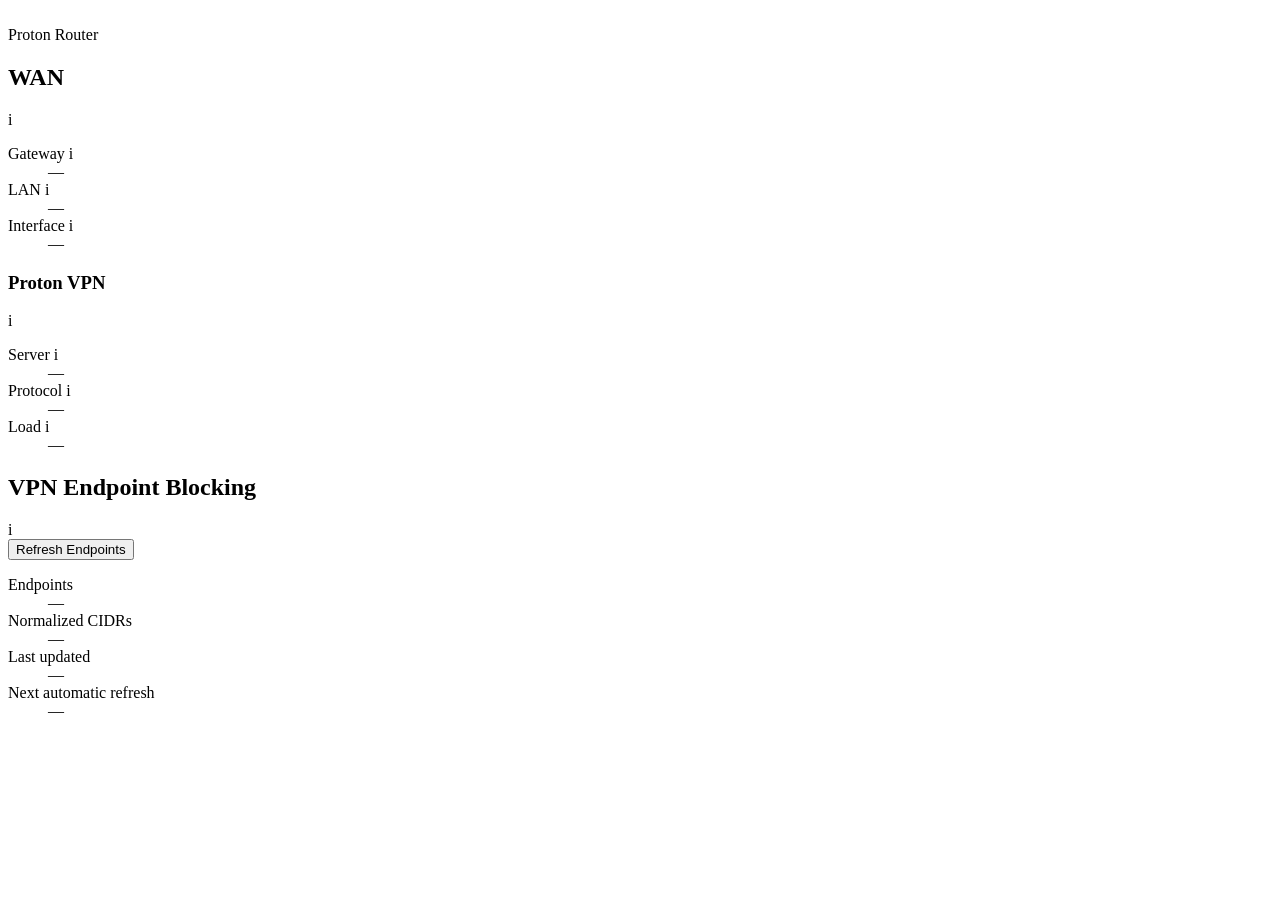
==== src/web/index.html @ 242834dd "Renames proton-router-v0.0.0 to src" ====
<!doctype html>
<html lang="en">
<head>
  <meta charset="utf-8">
  <meta name="viewport" content="width=device-width, initial-scale=1">
  <title>Proton Router</title>
  
  <link rel="icon" type="image/svg+xml" href="./favicon.svg?v=3">
  <link rel="alternate icon" href="./favicon.ico?v=3">
  <link rel="stylesheet" href="/styles.css">
  <script src="/app.js" defer></script>
</head>
<body>
  <header class="topbar">
    <div class="brand">
      <img class="brand-icon" src="/favicon.svg?v=3" alt="" aria-hidden="true">
      <div>
        <div class="brand-title">Proton Router</div>
      </div>
    </div>
  </header>

  <main class="shell">
    <section class="hero-grid" aria-label="Router status">

      <article class="card status-card">
        <div class="card-heading">
          <div class="title-with-info">
            <h2>WAN</h2>
            <span
              class="info-tip"
              tabindex="0"
              role="img"
              aria-label="WAN information"
              data-tip="Your ISP-facing Ethernet connection. The router uses this link to reach the internet and establish Proton VPN."
            >i</span>
          </div>
          <span id="wanDot" class="status-dot neutral" aria-hidden="true"></span>
        </div>


        <dl class="status-list">
          <div>
            <dt>
              Gateway
              <span
                class="info-tip"
                tabindex="0"
                role="img"
                aria-label="Gateway information"
                data-tip="The ISP gateway your router uses to reach the internet."
              >i</span>
            </dt>
            <dd id="wanGateway">—</dd>
          </div>
          <div>
            <dt>
              LAN
              <span
                class="info-tip"
                tabindex="0"
                role="img"
                aria-label="LAN information"
                data-tip="The router's local IP address used by devices on your home network."
              >i</span>
            </dt>
            <dd id="lanAddress">—</dd>
          </div>
          <div>
            <dt>
              Interface
              <span
                class="info-tip"
                tabindex="0"
                role="img"
                aria-label="Interface information"
                data-tip="The Ethernet interface assigned to your local network."
              >i</span>
            </dt>
            <dd id="lanInterface">—</dd>
          </div>
        </dl>
      </article>

      <article class="card status-card">
        <div class="card-heading">
          <div class="title-with-info">
            <h1>Proton VPN</h1>
            <span
              class="info-tip"
              tabindex="0"
              role="img"
              aria-label="Proton VPN information"
              data-tip="The VPN tunnel used by normal LAN clients. When connected, clients not configured for bypass send their internet traffic through Proton VPN."
            >i</span>
          </div>
          <span id="protonDot" class="status-dot neutral" aria-hidden="true"></span>
        </div>


        <dl class="status-list">
          <div>
            <dt>
              Server
              <span
                class="info-tip"
                tabindex="0"
                role="img"
                aria-label="Server information"
                data-tip="The Proton VPN server currently carrying your routed traffic."
              >i</span>
            </dt>
            <dd id="protonServer">—</dd>
          </div>
          <div>
            <dt>
              Protocol
              <span
                class="info-tip"
                tabindex="0"
                role="img"
                aria-label="Protocol information"
                data-tip="The VPN connection method currently being used by Proton VPN."
              >i</span>
            </dt>
            <dd id="protonProtocol">—</dd>
          </div>
          <div>
            <dt>
              Load
              <span
                class="info-tip"
                tabindex="0"
                role="img"
                aria-label="Server load information"
                data-tip="How busy the current Proton VPN server is. Lower is generally better."
              >i</span>
            </dt>
            <dd id="protonLoad">—</dd>
          </div>
        </dl>
      </article>

    </section>

    <section id="vpnBlockCard" class="card clients-card">
      <div class="clients-header">
        <div class="title-with-info">
          <h2>VPN Endpoint Blocking</h2>
          <span
            class="info-tip"
            tabindex="0"
            role="img"
            aria-label="VPN endpoint blocking information"
            data-tip="Blocks LAN clients from connecting directly to known commercial VPN server endpoints. The endpoint database refreshes automatically every six hours."
          >i</span>
        </div>

        <div class="vpn-block-controls">


          <button
            id="vpnBlockRefreshButton"
            class="secondary-button"
            type="button"
          >
            Refresh Endpoints
          </button>
        </div>
      </div>



      <div
        id="vpnBlockMessage"
        class="message"
        hidden
      ></div>

      <div
        id="vpnBlockProgress"
        class="vpn-progress"
        hidden
      >
        <div class="vpn-progress-heading">
          <span id="vpnBlockProgressLabel">
            Starting refresh...
          </span>

          <span
            id="vpnBlockProgressPercent"
            class="mono"
          >
            0%
          </span>
        </div>

        <progress
          id="vpnBlockProgressBar"
          max="100"
          value="0"
        >
          0%
        </progress>
      </div>

      <dl class="status-list">
        <div>
          <dt>Endpoints</dt>
          <dd id="vpnBlockEndpointCount">—</dd>
        </div>

        <div>
          <dt>Normalized CIDRs</dt>
          <dd id="vpnBlockCidrCount">—</dd>
        </div>

        <div>
          <dt>Last updated</dt>
          <dd id="vpnBlockUpdated">—</dd>
        </div>

        <div>
          <dt>Next automatic refresh</dt>
          <dd id="vpnBlockNext">—</dd>
        </div>

        

        
      </dl>

    </section>

    <section id="clientsCard" class="card clients-card" hidden>
      <div class="clients-header">
        <div class="title-with-info">
          <h2>LAN Clients</h2>
          <span
            class="info-tip"
            tabindex="0"
            role="img"
            aria-label="LAN clients information"
            data-tip="Choose which known LAN clients bypass Proton and use the raw ISP WAN."
          >i</span>
        </div>

        <button id="refreshButton" class="secondary-button" type="button">
          Refresh
        </button>
      </div>

      <div class="summary-row" aria-label="Client counts">
        <div>
          <span id="totalCount" class="summary-number">0</span>
          <span>Total</span>
        </div>
        <div>
          <span id="onlineCount" class="summary-number">0</span>
          <span>Online</span>
        </div>
        <div>
          <span id="bypassCount" class="summary-number">0</span>
          <span>Bypass</span>
        </div>
      </div>

      <div id="message" class="message" hidden></div>

      <div class="table-wrap">
        <table>
          <thead>
            <tr>
              <th>Device</th>
              <th>IP address</th>
              <th>MAC address</th>
              <th>Status</th>
              <th>Route</th>
              <th class="action-column" aria-label="Routing action"></th>
            </tr>
          </thead>
          <tbody id="clientRows">
            <tr>
              <td class="empty" colspan="6">
                Loading clients...
              </td>
            </tr>
          </tbody>
        </table>
      </div>
    </section>
  </main>
</body>
</html>
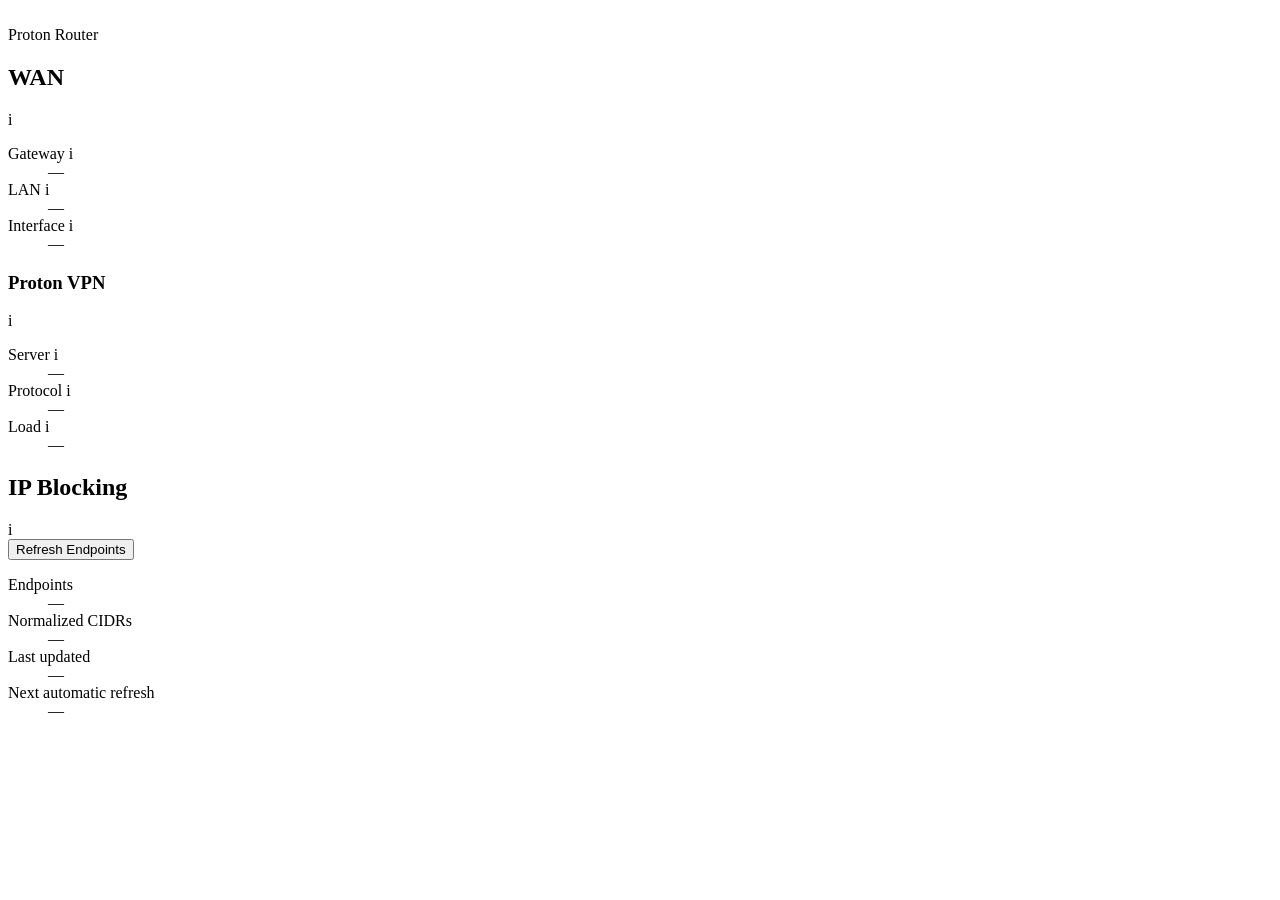
==== commit 5128128d: "web: changes vpn to ip" ====
--- a/src/web/index.html
+++ b/src/web/index.html
@@ -143,24 +143,24 @@
 
     </section>
 
-    <section id="vpnBlockCard" class="card clients-card">
+    <section id="ipBlockCard" class="card clients-card">
       <div class="clients-header">
         <div class="title-with-info">
-          <h2>VPN Endpoint Blocking</h2>
+          <h2>IP Blocking</h2>
           <span
             class="info-tip"
             tabindex="0"
             role="img"
-            aria-label="VPN endpoint blocking information"
-            data-tip="Blocks LAN clients from connecting directly to known commercial VPN server endpoints. The endpoint database refreshes automatically every six hours."
+            aria-label="IP blocking information"
+            data-tip="Blocks LAN clients from connecting directly to known commercial server endpoints. The endpoint database refreshes automatically every six hours."
           >i</span>
         </div>
 
-        <div class="vpn-block-controls">
+        <div class="ip-block-controls">
 
 
           <button
-            id="vpnBlockRefreshButton"
+            id="ipBlockRefreshButton"
             class="secondary-button"
             type="button"
           >
@@ -172,23 +172,23 @@
 
 
       <div
-        id="vpnBlockMessage"
+        id="ipBlockMessage"
         class="message"
         hidden
       ></div>
 
       <div
-        id="vpnBlockProgress"
-        class="vpn-progress"
+        id="ipBlockProgress"
+        class="ip-progress"
         hidden
       >
-        <div class="vpn-progress-heading">
-          <span id="vpnBlockProgressLabel">
+        <div class="ip-progress-heading">
+          <span id="ipBlockProgressLabel">
             Starting refresh...
           </span>
 
           <span
-            id="vpnBlockProgressPercent"
+            id="ipBlockProgressPercent"
             class="mono"
           >
             0%
@@ -196,7 +196,7 @@
         </div>
 
         <progress
-          id="vpnBlockProgressBar"
+          id="ipBlockProgressBar"
           max="100"
           value="0"
         >
@@ -207,22 +207,22 @@
       <dl class="status-list">
         <div>
           <dt>Endpoints</dt>
-          <dd id="vpnBlockEndpointCount">—</dd>
+          <dd id="ipBlockEndpointCount">—</dd>
         </div>
 
         <div>
           <dt>Normalized CIDRs</dt>
-          <dd id="vpnBlockCidrCount">—</dd>
+          <dd id="ipBlockCidrCount">—</dd>
         </div>
 
         <div>
           <dt>Last updated</dt>
-          <dd id="vpnBlockUpdated">—</dd>
+          <dd id="ipBlockUpdated">—</dd>
         </div>
 
         <div>
           <dt>Next automatic refresh</dt>
-          <dd id="vpnBlockNext">—</dd>
+          <dd id="ipBlockNext">—</dd>
         </div>
 
         
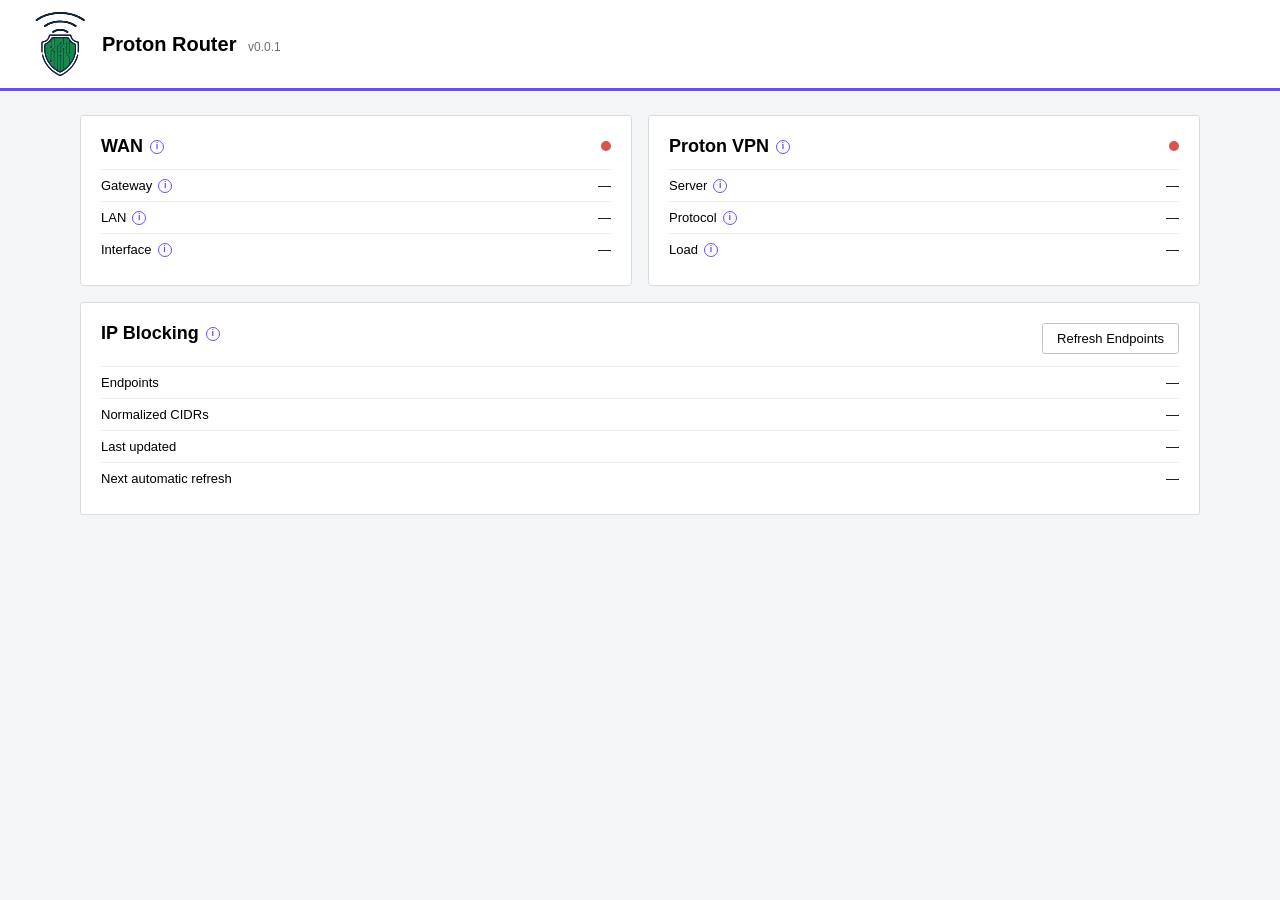
==== commit 4521c672: "Dynamically adds version number to web browser 1. The archive extracts as, for example, proton-route" ====
--- a/src/web/index.html
+++ b/src/web/index.html
@@ -7,15 +7,18 @@
   
   <link rel="icon" type="image/svg+xml" href="./favicon.svg?v=3">
   <link rel="alternate icon" href="./favicon.ico?v=3">
-  <link rel="stylesheet" href="/styles.css">
-  <script src="/app.js" defer></script>
+  <link rel="stylesheet" href="./styles.css">
+  <script src="./app.js" defer></script>
 </head>
 <body>
   <header class="topbar">
     <div class="brand">
-      <img class="brand-icon" src="/favicon.svg?v=3" alt="" aria-hidden="true">
+      <img class="brand-icon" src="./favicon.svg?v=3" alt="" aria-hidden="true">
       <div>
-        <div class="brand-title">Proton Router</div>
+        <div class="brand-title">
+          Proton Router
+          <span id="routerVersion" class="brand-version">v0.0.1</span>
+        </div>
       </div>
     </div>
   </header>
--- a/src/web/styles.css
+++ b/src/web/styles.css
@@ -0,0 +1,551 @@
+:root {
+  color: #000;
+  font-family: Arial, Helvetica, sans-serif;
+  background: #f4f5f6;
+  font-synthesis: none;
+}
+
+* {
+  box-sizing: border-box;
+}
+
+body {
+  margin: 0;
+  min-width: 320px;
+  background: #f4f5f6;
+  color: #000;
+}
+
+button {
+  font: inherit;
+}
+
+/* Header */
+
+.topbar {
+  height: auto;
+  padding: 12px 28px;
+  display: flex;
+  align-items: center;
+  justify-content: space-between;
+  background: #fff;
+  border-bottom: 3px solid #6d4aff;
+}
+
+.brand {
+  display: flex;
+  align-items: center;
+  gap: 10px;
+}
+
+.brand-icon {
+  width: 64px;
+  height: 64px;
+  flex: 0 0 64px;
+}
+
+.brand-title {
+  font-size: 20px;
+  font-weight: 600;
+}
+
+.brand-version {
+  margin-left: 6px;
+  color: #687078;
+  font-size: 12px;
+  font-weight: 400;
+}
+
+/* Page */
+
+.shell {
+  width: min(1120px, calc(100% - 40px));
+  margin: 24px auto 40px;
+}
+
+/* Shared boxes */
+
+.hero-grid {
+  display: grid;
+  grid-template-columns: 1fr 1fr;
+  gap: 16px;
+  margin-bottom: 16px;
+}
+
+.card {
+  background: #fff;
+  border: 1px solid #d8dde1;
+  border-radius: 3px;
+}
+
+.status-card {
+  padding: 20px;
+}
+
+.card-heading,
+.clients-header {
+  display: flex;
+  align-items: flex-start;
+  justify-content: space-between;
+  gap: 16px;
+}
+
+h1,
+h2 {
+  margin: 0;
+  font-size: 18px;
+  font-weight: 600;
+}
+
+/* Title + information tooltip */
+
+.title-with-info {
+  display: flex;
+  align-items: center;
+  gap: 7px;
+}
+
+.info-tip {
+  position: relative;
+  width: 14px;
+  height: 14px;
+  display: inline-flex;
+  align-items: center;
+  justify-content: center;
+  flex: 0 0 14px;
+  border: 1px solid #6d4aff;
+  border-radius: 50%;
+  background: #fff;
+  font-family: Arial, Helvetica, sans-serif;
+  font-size: 9px;
+  font-weight: 700;
+  line-height: 1;
+  cursor: help;
+  outline: none;
+  color: #6d4aff;
+}
+
+.info-tip:hover,
+.info-tip:focus {
+  background: #fff;
+  color: #6d4aff;
+}
+
+.info-tip::before {
+  content: "";
+  position: absolute;
+  z-index: 30;
+  top: 50%;
+  left: calc(100% + 1px);
+  width: 0;
+  height: 0;
+  border: 5px solid transparent;
+  border-right-color: #d8dde1;
+  transform: translateY(-50%);
+  opacity: 0;
+  pointer-events: none;
+}
+
+.info-tip::after {
+  content: attr(data-tip);
+  position: absolute;
+  z-index: 29;
+  top: 50%;
+  left: calc(100% + 11px);
+  width: 280px;
+  max-width: 70vw;
+  padding: 9px 11px;
+  border-radius: 3px;
+  background: #d8dde1;
+  font-size: 12px;
+  font-weight: 400;
+  line-height: 1.45;
+  text-align: left;
+  white-space: normal;
+  box-shadow: none;
+  transform: translateY(-50%);
+  opacity: 0;
+  pointer-events: none;
+  border: 1px solid #d8dde1;
+  color: #000;
+}
+
+.info-tip:hover::before,
+.info-tip:hover::after,
+.info-tip:focus::before,
+.info-tip:focus::after {
+  opacity: 1;
+}
+
+/* Status */
+
+.status-dot {
+  width: 10px;
+  height: 10px;
+  margin-top: 5px;
+  border-radius: 50%;
+}
+
+.status-dot.good {
+  background: #39a96b;
+}
+
+.status-dot.bad {
+  background: #d9534f;
+}
+
+.status-dot.neutral {
+  background: #aaa;
+}
+
+.status-list {
+  margin: 0;
+}
+
+.status-list div {
+  display: flex;
+  justify-content: space-between;
+  gap: 16px;
+  padding: 8px 0;
+  border-top: 1px solid #eee;
+}
+
+.status-list dt {
+  display: flex;
+  align-items: center;
+  gap: 6px;
+  font-size: 13px;
+  font-weight: 500;
+}
+
+.status-list dd {
+  margin: 0;
+  text-align: right;
+  font-size: 13px;
+  font-weight: 500;
+}
+
+/* Clients */
+
+.clients-card {
+  padding: 20px;
+}
+
+.secondary-button {
+  padding: 7px 14px;
+  border: 1px solid #bfc7cc;
+  border-radius: 3px;
+  background: #fff;
+  cursor: pointer;
+  font-size: 13px;
+}
+
+.secondary-button:hover {
+  background: #f3f5f6;
+}
+
+/* Counts */
+
+.summary-row {
+  display: flex;
+  gap: 36px;
+  margin: 18px 0;
+  padding: 12px 0;
+  border-top: 1px solid #eee;
+  border-bottom: 1px solid #eee;
+  font-size: 13px;
+}
+
+.summary-row div {
+  display: flex;
+  align-items: baseline;
+  gap: 6px;
+}
+
+.summary-number {
+  font-size: 18px;
+  font-weight: 600;
+}
+
+/* Messages */
+
+.message {
+  margin-bottom: 14px;
+  padding: 9px 12px;
+  border: 1px solid;
+  border-radius: 2px;
+  font-size: 13px;
+}
+
+.message.success {
+  border-color: #a9d5bb;
+  background: #f1faf5;
+}
+
+.message.error {
+  border-color: #e0b2b2;
+  background: #fff5f5;
+}
+
+/* Client table */
+
+.table-wrap {
+  overflow-x: auto;
+}
+
+table {
+  width: 100%;
+  border-collapse: collapse;
+  font-size: 13px;
+}
+
+th {
+  padding: 10px 9px;
+  border-top: 1px solid #d8dde1;
+  border-bottom: 1px solid #ccd3d7;
+  background: #f7f8f9;
+  font-size: 13px;
+  font-weight: 600;
+  text-align: left;
+}
+
+td {
+  padding: 12px 9px;
+  border-bottom: 1px solid #e8ebed;
+  vertical-align: middle;
+}
+
+tbody tr:hover {
+  background: #fafbfb;
+}
+
+tbody tr:last-child td {
+  border-bottom: 0;
+}
+
+.device-name {
+  font-weight: 500;
+}
+
+.mono {
+  font-family: Arial, Helvetica, sans-serif;
+  font-size: 13px;
+}
+
+/* Route/status labels */
+
+.badge {
+  display: inline-block;
+  min-width: 58px;
+  padding: 3px 7px;
+  border-radius: 2px;
+  font-size: 13px;
+  font-weight: 500;
+  text-align: center;
+  white-space: nowrap;
+}
+
+/*
+ * Proton's published visual system uses Proton purple as its base
+ * ecosystem color. #6D4AFF is the Proton brand purple referenced
+ * by media-kit-derived brand assets.
+ */
+.badge.proton {
+  color: #fff;
+  background: transparent;
+  color: #6d4aff;
+}
+
+.badge.bypass {
+  color: #777;
+  background: transparent;
+  color: #000;
+}
+
+.badge.online {
+  background: transparent;
+  color: #39a96b;
+}
+
+.badge.offline {
+  color: #777;
+  background: transparent;
+  color: #000;
+}
+
+/* Actions */
+
+.action-column {
+  text-align: right;
+}
+
+.toggle-button {
+  min-width: 88px;
+  padding: 6px 10px;
+  border: 1px solid;
+  border-radius: 3px;
+  background: #fff;
+  cursor: pointer;
+  font-size: 13px;
+}
+
+.toggle-button.add {
+  border-color: #bbb;
+  background: #fff;
+  color: #000;
+}
+
+.toggle-button.add:hover {
+  background: #f2f3f4;
+  color: #000;
+}
+
+.toggle-button.remove {
+  border-color: #6d4aff;
+  background: #6d4aff;
+  color: #fff;
+}
+
+.toggle-button.remove:hover {
+  background: #372580;
+  border-color: #372580;
+  color: #fff;
+}
+
+.toggle-button:disabled {
+  opacity: 0.55;
+  cursor: wait;
+}
+
+.empty {
+  padding: 30px 10px;
+  text-align: center;
+}
+
+/* Footer */
+
+/* Mobile */
+
+@media (max-width: 760px) {
+  .topbar {
+    height: auto;
+    min-height: 60px;
+    padding: 12px 16px;
+  }
+
+  .shell {
+    width: calc(100% - 20px);
+    margin-top: 12px;
+  }
+
+  .hero-grid {
+    grid-template-columns: 1fr;
+    gap: 10px;
+  }
+
+  .status-card,
+  .clients-card {
+    padding: 14px;
+  }
+
+  .summary-row {
+    gap: 20px;
+    overflow-x: auto;
+  }
+
+  .info-tip::after {
+    width: 230px;
+  }
+
+  th:nth-child(3),
+  td:nth-child(3),
+  th:nth-child(4),
+  td:nth-child(4) {
+    display: none;
+  }
+}
+
+/* IP blocklist refresh progress */
+
+.ip-progress {
+  margin: 0 0 1.25rem;
+}
+
+#ipBlockMessage {
+  margin-bottom: 0.75rem;
+}
+
+.ip-progress-heading {
+  display: flex;
+  align-items: center;
+  justify-content: space-between;
+  gap: 1rem;
+  margin-bottom: 0.45rem;
+  font-size: 0.9rem;
+}
+
+.ip-progress progress {
+  display: block;
+  width: 100%;
+  height: 1rem;
+
+  appearance: none;
+  -webkit-appearance: none;
+
+  border: 0;
+  border-radius: 999px;
+  overflow: hidden;
+
+  background-color: #ececf1;
+  accent-color: #6d4aff;
+}
+
+.ip-progress progress::-webkit-progress-bar {
+  background-color: #ececf1;
+  border-radius: 999px;
+}
+
+.ip-progress progress::-webkit-progress-value {
+  background: #6d4aff !important;
+  background-color: #6d4aff !important;
+  border-radius: 999px;
+}
+
+.ip-progress progress::-moz-progress-bar {
+  background: #6d4aff !important;
+  background-color: #6d4aff !important;
+  border-radius: 999px;
+}
+
+/* Status-card subtitle replacement spacing */
+
+/*
+ * Ready / Connected subtitle text was removed,
+ * but preserve a small amount of breathing room
+ * beneath the WAN and Proton headings.
+ */
+.status-card .card-heading {
+  margin-bottom: 0.75rem;
+}
+
+/*
+ * The IP block heading also lost its text-state
+ * row, so retain a small gap before its contents.
+ */
+#ipBlockCard .clients-header {
+  margin-bottom: 0.75rem;
+}
+
+/*
+ * VPN status dot stays directly above Refresh
+ * Endpoints, with both controls anchored to the
+ * right side of the card.
+ */
+.ip-block-controls {
+  margin-left: auto;
+}
+
+/* Match VPN/client card spacing to hero section spacing */
+#ipBlockCard {
+  margin-bottom: 16px;
+}
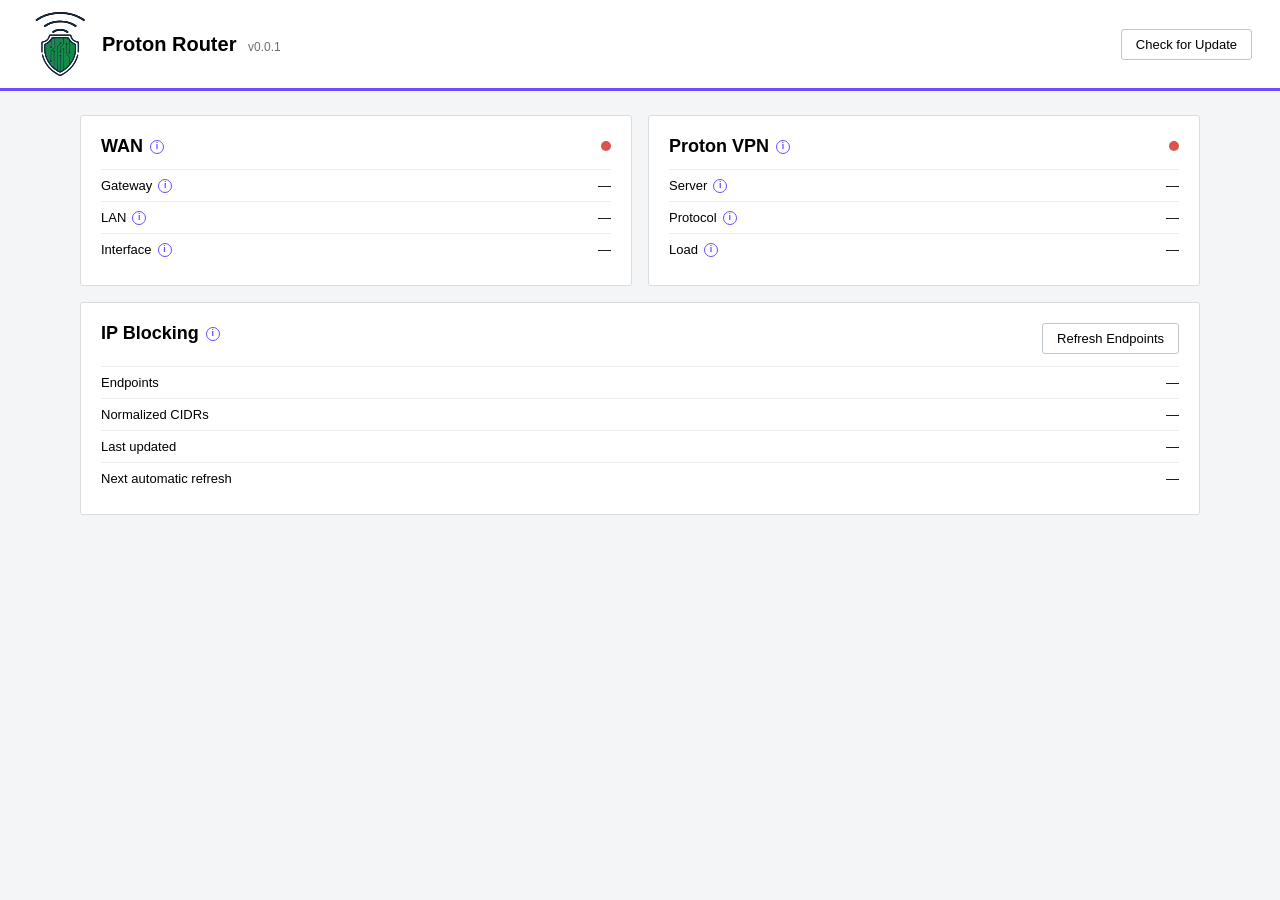
==== commit 073cda42: "Adds Check for Update button and functionality" ====
--- a/src/web/index.html
+++ b/src/web/index.html
@@ -21,9 +21,12 @@
         </div>
       </div>
     </div>
+    
+    <button id="updateButton" class="secondary-button" type="button">Check for Update</button>
   </header>
 
   <main class="shell">
+    <div id="updateMessage" class="message" role="status" aria-live="polite" hidden></div>
     <section class="hero-grid" aria-label="Router status">
 
       <article class="card status-card">
--- a/src/web/styles.css
+++ b/src/web/styles.css
@@ -244,6 +244,11 @@
   background: #f3f5f6;
 }
 
+.secondary-button:disabled {
+  opacity: 0.55;
+  cursor: wait;
+}
+
 /* Counts */
 
 .summary-row {
@@ -431,6 +436,12 @@
     height: auto;
     min-height: 60px;
     padding: 12px 16px;
+    flex-wrap: wrap;
+    gap: 10px;
+  }
+
+  #updateButton {
+    margin-left: auto;
   }
 
   .shell {
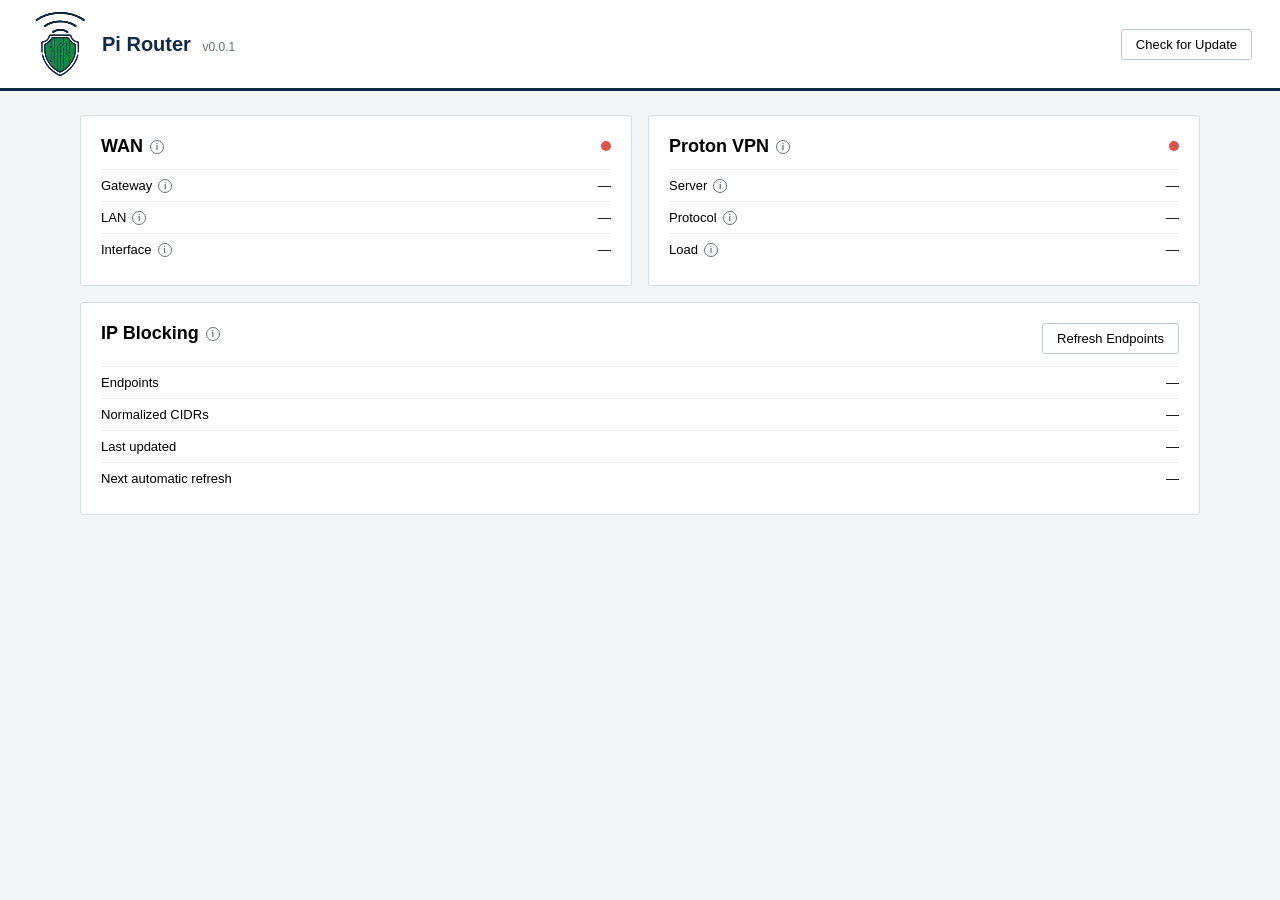
==== commit e9458573: "Changes some Proton VPN colors to Pi Router colors on web dashboard" ====
--- a/src/web/index.html
+++ b/src/web/index.html
@@ -16,7 +16,7 @@
       <img class="brand-icon" src="./favicon.svg?v=3" alt="" aria-hidden="true">
       <div>
         <div class="brand-title">
-          Proton Router
+          Pi Router
           <span id="routerVersion" class="brand-version">v0.0.1</span>
         </div>
       </div>
--- a/src/web/styles.css
+++ b/src/web/styles.css
@@ -29,7 +29,7 @@
   align-items: center;
   justify-content: space-between;
   background: #fff;
-  border-bottom: 3px solid #6d4aff;
+  border-bottom: 3px solid #102a43;
 }
 
 .brand {
@@ -45,6 +45,7 @@
 }
 
 .brand-title {
+  color: #102a43;
   font-size: 20px;
   font-weight: 600;
 }
@@ -113,22 +114,23 @@
   align-items: center;
   justify-content: center;
   flex: 0 0 14px;
-  border: 1px solid #6d4aff;
+  border: 1px solid #687078;
   border-radius: 50%;
   background: #fff;
   font-family: Arial, Helvetica, sans-serif;
   font-size: 9px;
   font-weight: 700;
-  line-height: 1;
+  line-height: 0;
   cursor: help;
   outline: none;
-  color: #6d4aff;
+  color: #687078;
 }
 
 .info-tip:hover,
 .info-tip:focus {
   background: #fff;
-  color: #6d4aff;
+  color: #138a45;
+  border: 1px solid #138a45;
 }
 
 .info-tip::before {
